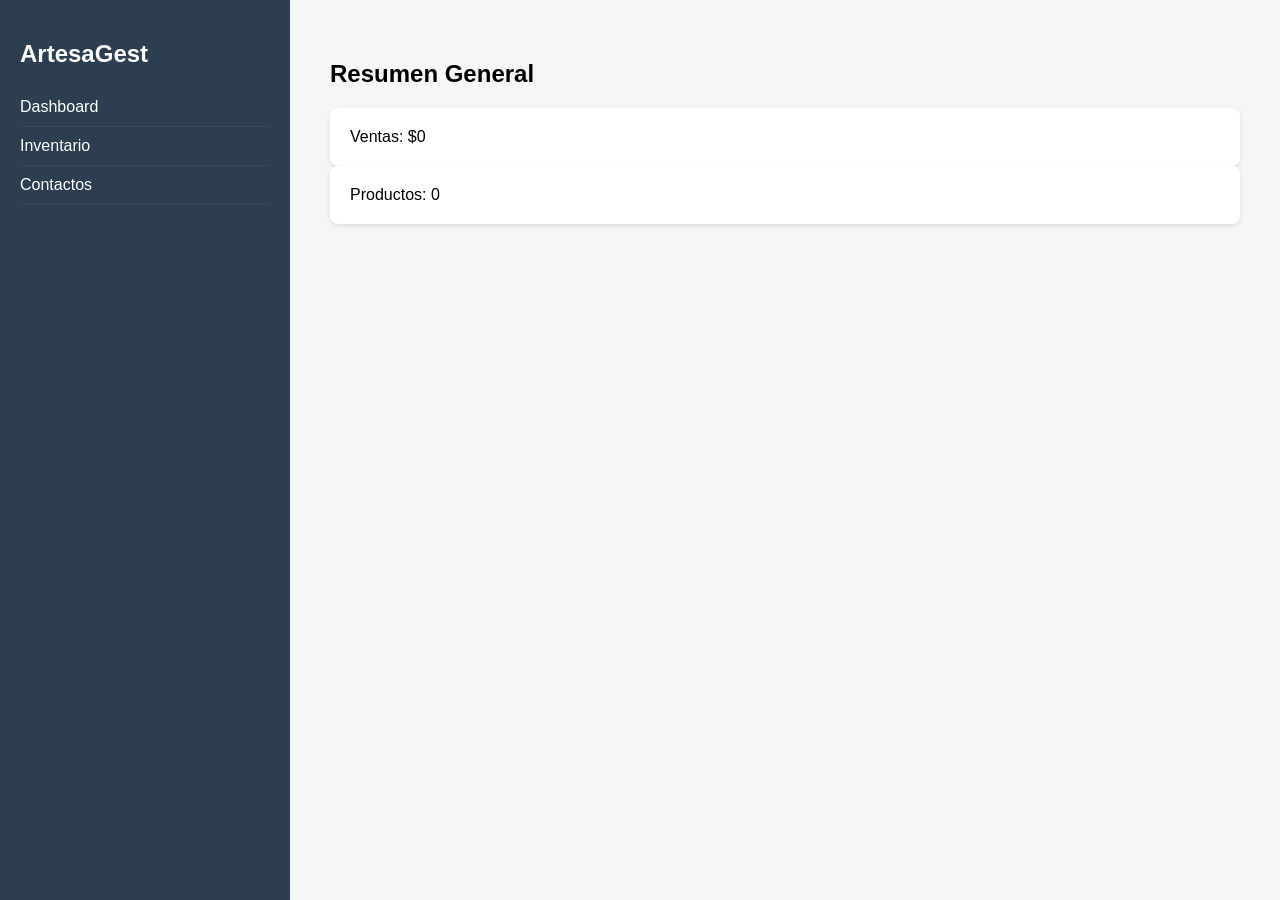
==== index.html @ c9b5f185 "Commit INICIAL" ====
<!DOCTYPE html>
<html lang="es">
<head>
    <meta charset="UTF-8">
    <meta name="viewport" content="width=device-width, initial-scale=1.0">
    <title>ArtesaGest - Gestión Artesanal</title>
    <link rel="stylesheet" href="style.css">
</head>
<body>
    <div class="container">
        <nav class="sidebar">
            <h2>ArtesaGest</h2>
            <ul>
                <li><a href="#" onclick="showModule('dashboard')">Dashboard</a></li>
                <li><a href="#" onclick="showModule('inventario')">Inventario</a></li>
                <li><a href="#" onclick="showModule('contactos')">Contactos</a></li>
            </ul>
        </nav>

        <main class="content">
            <section id="dashboard" class="module">
                <h1>Resumen General</h1>
                <div class="stats-grid">
                    <div class="card">Ventas: $0</div>
                    <div class="card">Productos: 0</div>
                </div>
            </section>

            <section id="inventario" class="module" style="display:none;">
                <h1>Inventario de Artesanías</h1>
                <button class="btn-primary">Nuevo Producto</button>
                <table>
                    <thead>
                        <tr>
                            <th>Producto</th>
                            <th>Material</th>
                            <th>Precio</th>
                        </tr>
                    </thead>
                    <tbody id="inventory-list"></tbody>
                </table>
            </section>

            <section id="contactos" class="module" style="display:none;">
                <h1>Gestión de Contactos</h1>
                <form id="contact-form">
                    <input type="text" placeholder="Nombre del Cliente" required>
                    <input type="email" placeholder="Correo Electrónico">
                    <button type="submit" class="btn-primary">Guardar Contacto</button>
                </form>
                <ul id="contact-list" class="list"></ul>
            </section>
        </main>
    </div>
    <script src="script.js"></script>
</body>
</html>
---- style.css ----
:root {
    --primary: #2c3e50;
    --accent: #e67e22;
    --bg: #f4f7f6;
}

body {
    font-family: 'Segoe UI', sans-serif;
    margin: 0;
    display: flex;
    background-color: var(--bg);
}

.container {
    display: flex;
    width: 100%;
    min-height: 100vh;
}

.sidebar {
    width: 250px;
    background: var(--primary);
    color: white;
    padding: 20px;
}

.sidebar ul {
    list-style: none;
    padding: 0;
}

.sidebar li a {
    color: white;
    text-decoration: none;
    display: block;
    padding: 10px 0;
    border-bottom: 1px solid #34495e;
}

.content {
    flex: 1;
    padding: 40px;
}

.card {
    background: white;
    padding: 20px;
    border-radius: 8px;
    box-shadow: 0 2px 5px rgba(0,0,0,0.1);
}

.btn-primary {
    background: var(--accent);
    color: white;
    border: none;
    padding: 10px 20px;
    border-radius: 4px;
    cursor: pointer;
}

table {
    width: 100%;
    margin-top: 20px;
    border-collapse: collapse;
    background: white;
}

th, td {
    padding: 12px;
    text-align: left;
    border-bottom: 1px solid #ddd;
}
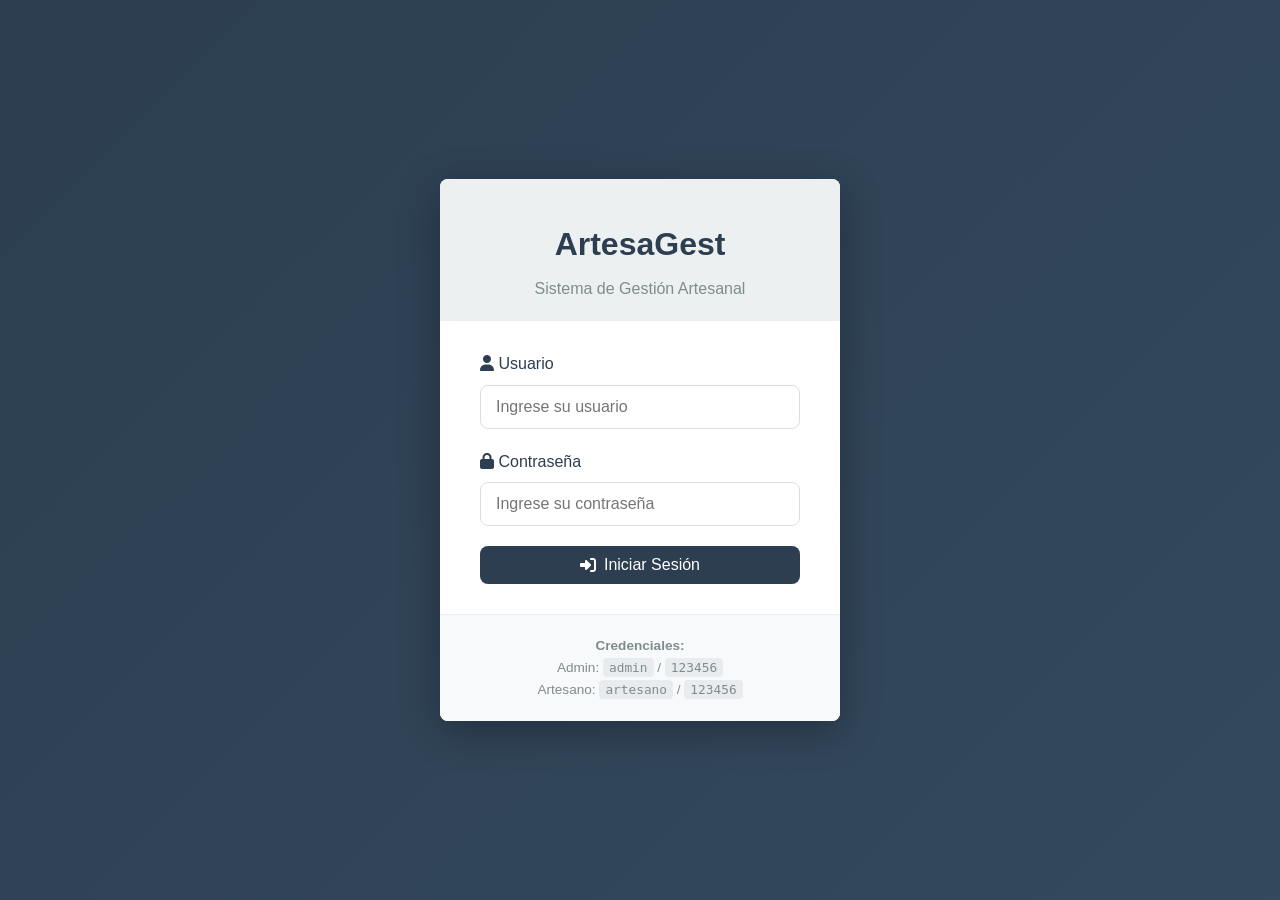
==== commit 16f58b95: "feat(Reportes): Gestiona los de la aplicación ArtesaGest" ====
--- a/index.html
+++ b/index.html
@@ -3,55 +3,47 @@
 <head>
     <meta charset="UTF-8">
     <meta name="viewport" content="width=device-width, initial-scale=1.0">
-    <title>ArtesaGest - Gestión Artesanal</title>
-    <link rel="stylesheet" href="style.css">
+    <title>ArtesaGest - Login</title>
+    <link rel="stylesheet" href="css/styles.css">
+    <link rel="stylesheet" href="css/components.css">
+    <link rel="stylesheet" href="css/login.css">
+    <link rel="stylesheet" href="https://cdnjs.cloudflare.com/ajax/libs/font-awesome/6.4.0/css/all.min.css">
 </head>
 <body>
-    <div class="container">
-        <nav class="sidebar">
-            <h2>ArtesaGest</h2>
-            <ul>
-                <li><a href="#" onclick="showModule('dashboard')">Dashboard</a></li>
-                <li><a href="#" onclick="showModule('inventario')">Inventario</a></li>
-                <li><a href="#" onclick="showModule('contactos')">Contactos</a></li>
-            </ul>
-        </nav>
+    <div class="login-container">
+        <div class="login-card">
+            <div class="login-header">
+                <h1>ArtesaGest</h1>
+                <p>Sistema de Gestión Artesanal</p>
+            </div>
+            <form id="loginForm" class="login-body">
+                <div class="form-group">
+                    <label><i class="fas fa-user"></i> Usuario</label>
+                    <input type="text" id="username" class="form-control" placeholder="Ingrese su usuario" required>
+                </div>
+                <div class="form-group">
+                    <label><i class="fas fa-lock"></i> Contraseña</label>
+                    <input type="password" id="password" class="form-control" placeholder="Ingrese su contraseña" required>
+                </div>
+                <div id="loginError" class="alert alert-danger">
+                    <i class="fas fa-exclamation-circle"></i> Credenciales incorrectas
+                </div>
+                <button type="submit" class="btn btn-primary btn-block btn-lg">
+                    <i class="fas fa-sign-in-alt"></i> Iniciar Sesión
+                </button>
+            </form>
+            <div class="login-footer">
+                <p>
+                    <strong>Credenciales:</strong><br>
+                    Admin: <code>admin</code> / <code>123456</code><br>
+                    Artesano: <code>artesano</code> / <code>123456</code>
+                </p>
+            </div>
+        </div>
+    </div>
 
-        <main class="content">
-            <section id="dashboard" class="module">
-                <h1>Resumen General</h1>
-                <div class="stats-grid">
-                    <div class="card">Ventas: $0</div>
-                    <div class="card">Productos: 0</div>
-                </div>
-            </section>
-
-            <section id="inventario" class="module" style="display:none;">
-                <h1>Inventario de Artesanías</h1>
-                <button class="btn-primary">Nuevo Producto</button>
-                <table>
-                    <thead>
-                        <tr>
-                            <th>Producto</th>
-                            <th>Material</th>
-                            <th>Precio</th>
-                        </tr>
-                    </thead>
-                    <tbody id="inventory-list"></tbody>
-                </table>
-            </section>
-
-            <section id="contactos" class="module" style="display:none;">
-                <h1>Gestión de Contactos</h1>
-                <form id="contact-form">
-                    <input type="text" placeholder="Nombre del Cliente" required>
-                    <input type="email" placeholder="Correo Electrónico">
-                    <button type="submit" class="btn-primary">Guardar Contacto</button>
-                </form>
-                <ul id="contact-list" class="list"></ul>
-            </section>
-        </main>
-    </div>
-    <script src="script.js"></script>
+    <script src="js/data.js"></script>
+    <script src="js/auth.js"></script>
+    <script src="js/login.js"></script>
 </body>
-</html>+</html>
--- a/css/styles.css
+++ b/css/styles.css
@@ -0,0 +1,54 @@
+:root {
+    --primary: #2c3e50;
+    --secondary: #34495e;
+    --accent: #e67e22;
+    --success: #27ae60;
+    --danger: #e74c3c;
+    --warning: #f39c12;
+    --info: #3498db;
+    --light: #ecf0f1;
+    --dark: #2c3e50;
+    --text-muted: #7f8c8d;
+    --border-radius: 8px;
+    --shadow: 0 2px 10px rgba(0,0,0,0.1);
+    --transition: all 0.3s ease;
+}
+
+* {
+    margin: 0;
+    padding: 0;
+    box-sizing: border-box;
+}
+
+body {
+    font-family: 'Segoe UI', Tahoma, Geneva, Verdana, sans-serif;
+    background-color: #f5f6fa;
+    color: var(--dark);
+    line-height: 1.6;
+}
+
+a {
+    text-decoration: none;
+    color: inherit;
+}
+
+.container {
+    max-width: 1200px;
+    margin: 0 auto;
+    padding: 0 20px;
+}
+
+.grid {
+    display: grid;
+    gap: 20px;
+}
+
+.grid-2 { grid-template-columns: repeat(2, 1fr); }
+.grid-3 { grid-template-columns: repeat(3, 1fr); }
+.grid-4 { grid-template-columns: repeat(4, 1fr); }
+
+@media (max-width: 768px) {
+    .grid-2, .grid-3, .grid-4 {
+        grid-template-columns: 1fr;
+    }
+}
--- a/css/components.css
+++ b/css/components.css
@@ -0,0 +1,245 @@
+.btn {
+    display: inline-flex;
+    align-items: center;
+    justify-content: center;
+    gap: 8px;
+    padding: 10px 20px;
+    border: none;
+    border-radius: var(--border-radius);
+    font-size: 1rem;
+    cursor: pointer;
+    transition: var(--transition);
+}
+
+.btn:hover {
+    transform: translateY(-2px);
+    box-shadow: var(--shadow);
+}
+
+.btn-primary {
+    background: var(--primary);
+    color: white;
+}
+
+.btn-secondary {
+    background: var(--secondary);
+    color: white;
+}
+
+.btn-success {
+    background: var(--success);
+    color: white;
+}
+
+.btn-danger {
+    background: var(--danger);
+    color: white;
+}
+
+.btn-warning {
+    background: var(--warning);
+    color: white;
+}
+
+.btn-sm {
+    padding: 6px 12px;
+    font-size: 0.875rem;
+}
+
+.btn-block {
+    width: 100%;
+}
+
+.card {
+    background: white;
+    border-radius: var(--border-radius);
+    box-shadow: var(--shadow);
+    overflow: hidden;
+}
+
+.card-header {
+    padding: 15px 20px;
+    background: var(--light);
+    border-bottom: 1px solid #ddd;
+}
+
+.card-body {
+    padding: 20px;
+}
+
+.stat-card {
+    background: white;
+    padding: 25px;
+    border-radius: var(--border-radius);
+    box-shadow: var(--shadow);
+    position: relative;
+    overflow: hidden;
+}
+
+.stat-card::before {
+    content: '';
+    position: absolute;
+    top: 0;
+    left: 0;
+    width: 4px;
+    height: 100%;
+}
+
+.stat-card.primary::before { background: var(--primary); }
+.stat-card.success::before { background: var(--success); }
+.stat-card.warning::before { background: var(--warning); }
+.stat-card.danger::before { background: var(--danger); }
+
+.stat-card h3 {
+    color: var(--text-muted);
+    font-size: 0.9rem;
+    margin-bottom: 10px;
+}
+
+.stat-card .value {
+    font-size: 2rem;
+    font-weight: bold;
+    color: var(--primary);
+}
+
+.stat-card.success .value { color: var(--success); }
+.stat-card.warning .value { color: var(--warning); }
+.stat-card.danger .value { color: var(--danger); }
+
+.form-group {
+    margin-bottom: 20px;
+}
+
+.form-group label {
+    display: block;
+    margin-bottom: 8px;
+    font-weight: 500;
+    color: var(--dark);
+}
+
+.form-control {
+    width: 100%;
+    padding: 12px 15px;
+    border: 1px solid #ddd;
+    border-radius: var(--border-radius);
+    font-size: 1rem;
+    transition: var(--transition);
+}
+
+.form-control:focus {
+    outline: none;
+    border-color: var(--accent);
+    box-shadow: 0 0 0 3px rgba(230,126,34,0.1);
+}
+
+select.form-control {
+    appearance: none;
+    background-image: url("data:image/svg+xml,%3Csvg xmlns='http://www.w3.org/2000/svg' width='12' height='12' viewBox='0 0 12 12'%3E%3Cpath fill='%23333' d='M6 9L1 4h10z'/%3E%3C/svg%3E");
+    background-repeat: no-repeat;
+    background-position: right 15px center;
+    padding-right: 40px;
+}
+
+.table-container {
+    overflow-x: auto;
+}
+
+table {
+    width: 100%;
+    border-collapse: collapse;
+    background: white;
+}
+
+table th,
+table td {
+    padding: 12px 15px;
+    text-align: left;
+    border-bottom: 1px solid #eee;
+}
+
+table th {
+    background: var(--light);
+    font-weight: 600;
+    color: var(--dark);
+}
+
+table tbody tr:hover {
+    background: #f8f9fa;
+}
+
+table tbody tr:last-child td {
+    border-bottom: none;
+}
+
+.actions {
+    display: flex;
+    gap: 8px;
+}
+
+.alert {
+    padding: 15px 20px;
+    border-radius: var(--border-radius);
+    margin-bottom: 20px;
+}
+
+.alert-warning {
+    background: #fff3cd;
+    border: 1px solid #ffc107;
+    color: #856404;
+}
+
+.alert-danger {
+    background: #f8d7da;
+    border: 1px solid #f5c6cb;
+    color: #721c24;
+}
+
+.alert-success {
+    background: #d4edda;
+    border: 1px solid #28a745;
+    color: #155724;
+}
+
+.badge {
+    display: inline-block;
+    padding: 4px 10px;
+    border-radius: 20px;
+    font-size: 0.8rem;
+    font-weight: 600;
+}
+
+.badge-pending { background: #fff3cd; color: #856404; }
+.badge-in-progress { background: #cce5ff; color: #004085; }
+.badge-completed { background: #d4edda; color: #155724; }
+
+.search-box {
+    position: relative;
+    margin-bottom: 20px;
+}
+
+.search-box input {
+    width: 100%;
+    padding: 12px 15px 12px 45px;
+    border: 1px solid #ddd;
+    border-radius: var(--border-radius);
+}
+
+.search-box i {
+    position: absolute;
+    left: 15px;
+    top: 50%;
+    transform: translateY(-50%);
+    color: var(--text-muted);
+}
+
+.empty-state {
+    text-align: center;
+    padding: 40px;
+    color: var(--text-muted);
+}
+
+.empty-state i {
+    font-size: 3rem;
+    margin-bottom: 15px;
+    opacity: 0.3;
+}
--- a/css/login.css
+++ b/css/login.css
@@ -0,0 +1,61 @@
+.login-container {
+    display: flex;
+    justify-content: center;
+    align-items: center;
+    min-height: 100vh;
+    padding: 20px;
+    background: linear-gradient(135deg, var(--primary) 0%, var(--secondary) 100%);
+}
+
+.login-card {
+    background: white;
+    border-radius: var(--border-radius);
+    box-shadow: 0 10px 40px rgba(0,0,0,0.3);
+    max-width: 400px;
+    width: 100%;
+    overflow: hidden;
+}
+
+.login-header {
+    text-align: center;
+    padding: 40px 40px 20px;
+    background: var(--light);
+}
+
+.login-header h1 {
+    color: var(--primary);
+    font-size: 2rem;
+    margin-bottom: 5px;
+}
+
+.login-header p {
+    color: var(--text-muted);
+}
+
+.login-body {
+    padding: 30px 40px;
+}
+
+.login-footer {
+    padding: 20px 40px;
+    background: #f8f9fa;
+    border-top: 1px solid #eee;
+    text-align: center;
+}
+
+.login-footer p {
+    color: var(--text-muted);
+    font-size: 0.85rem;
+    margin: 0;
+}
+
+.login-footer code {
+    background: #e9ecef;
+    padding: 2px 6px;
+    border-radius: 4px;
+    font-size: 0.8rem;
+}
+
+#loginError {
+    display: none;
+}
